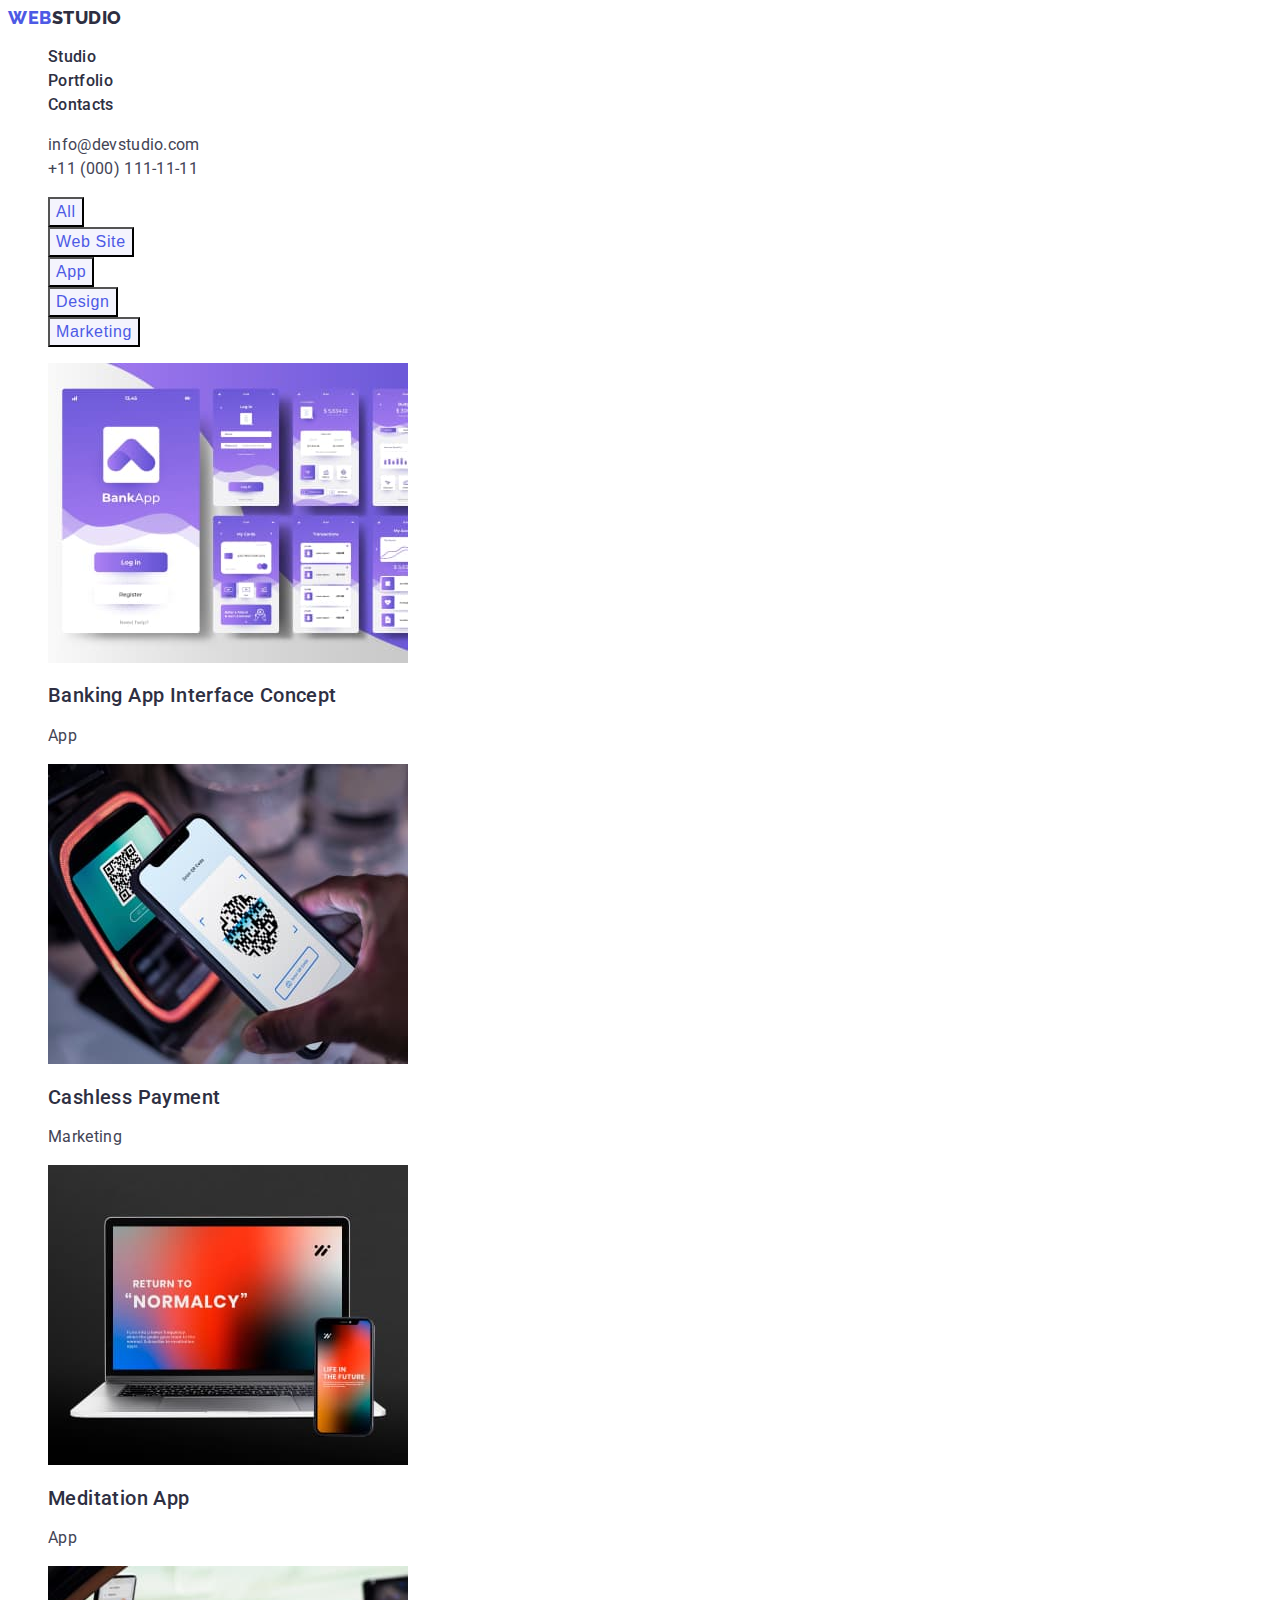
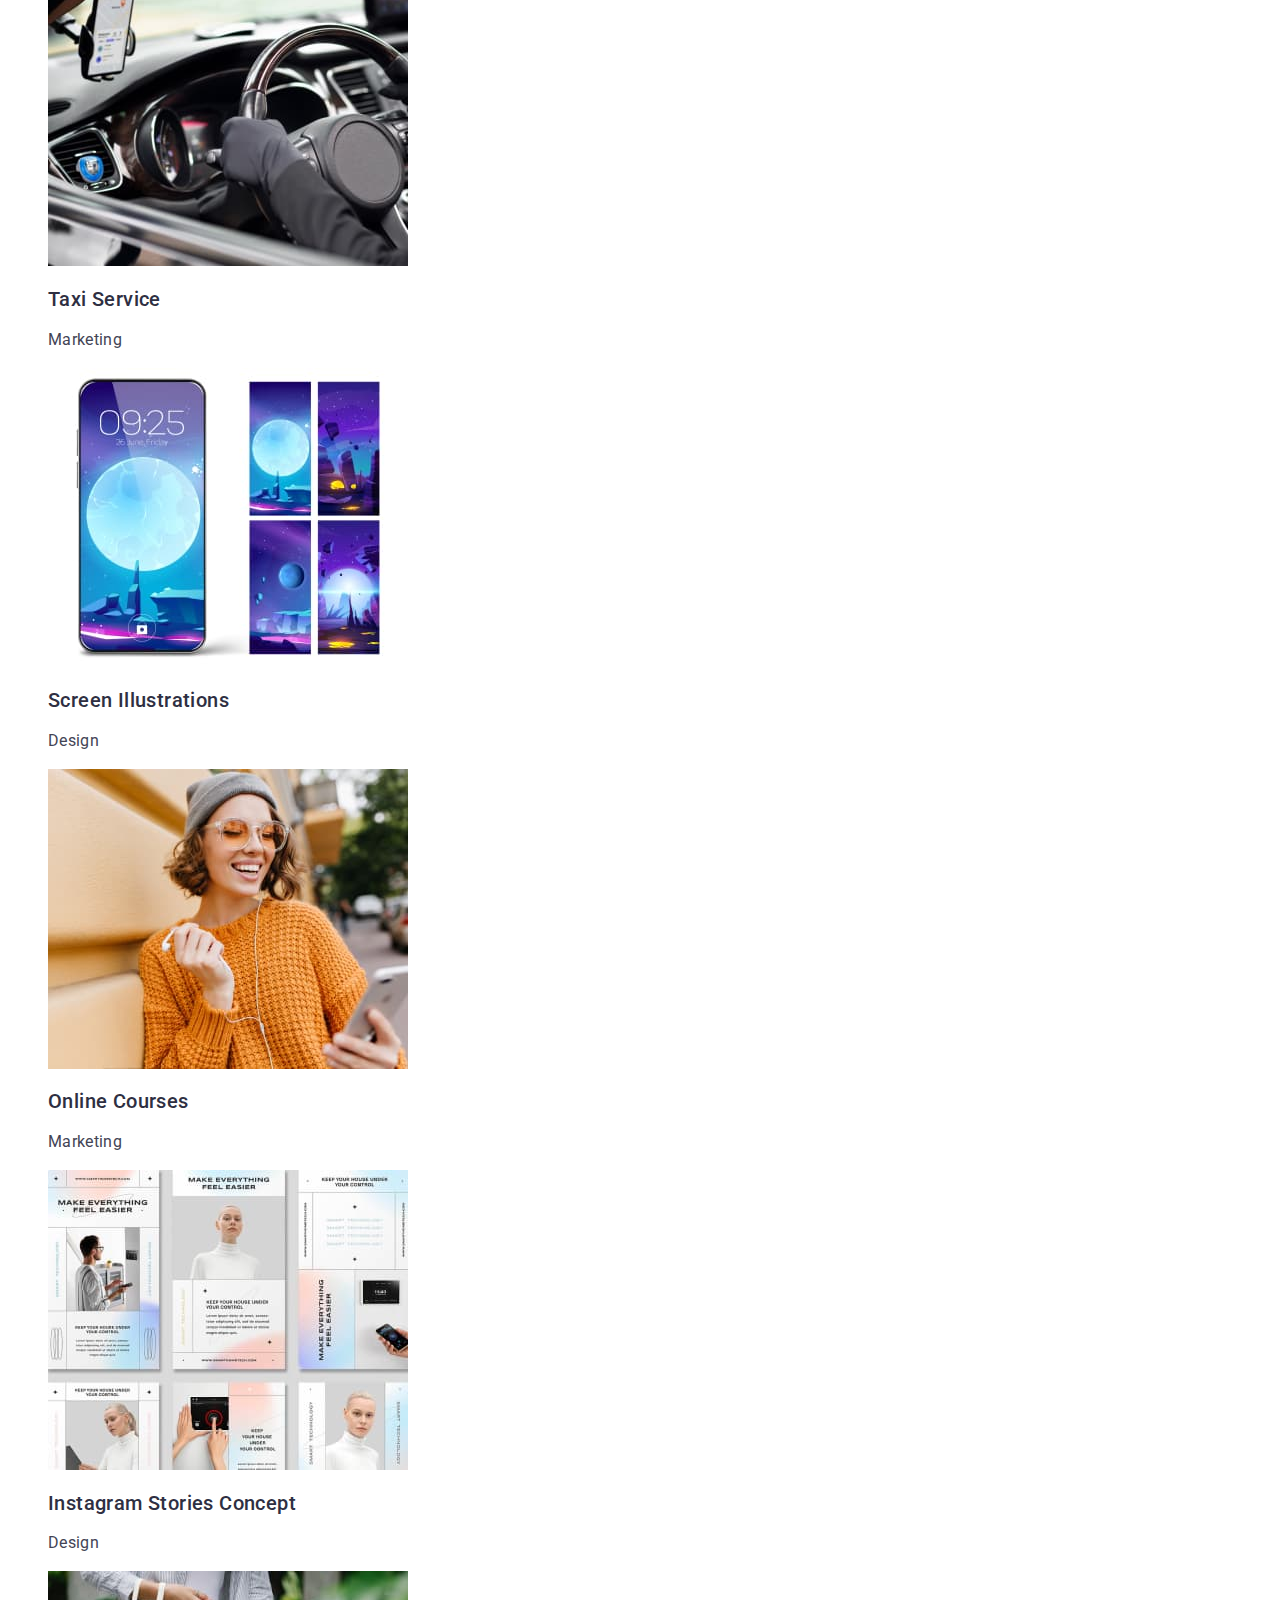
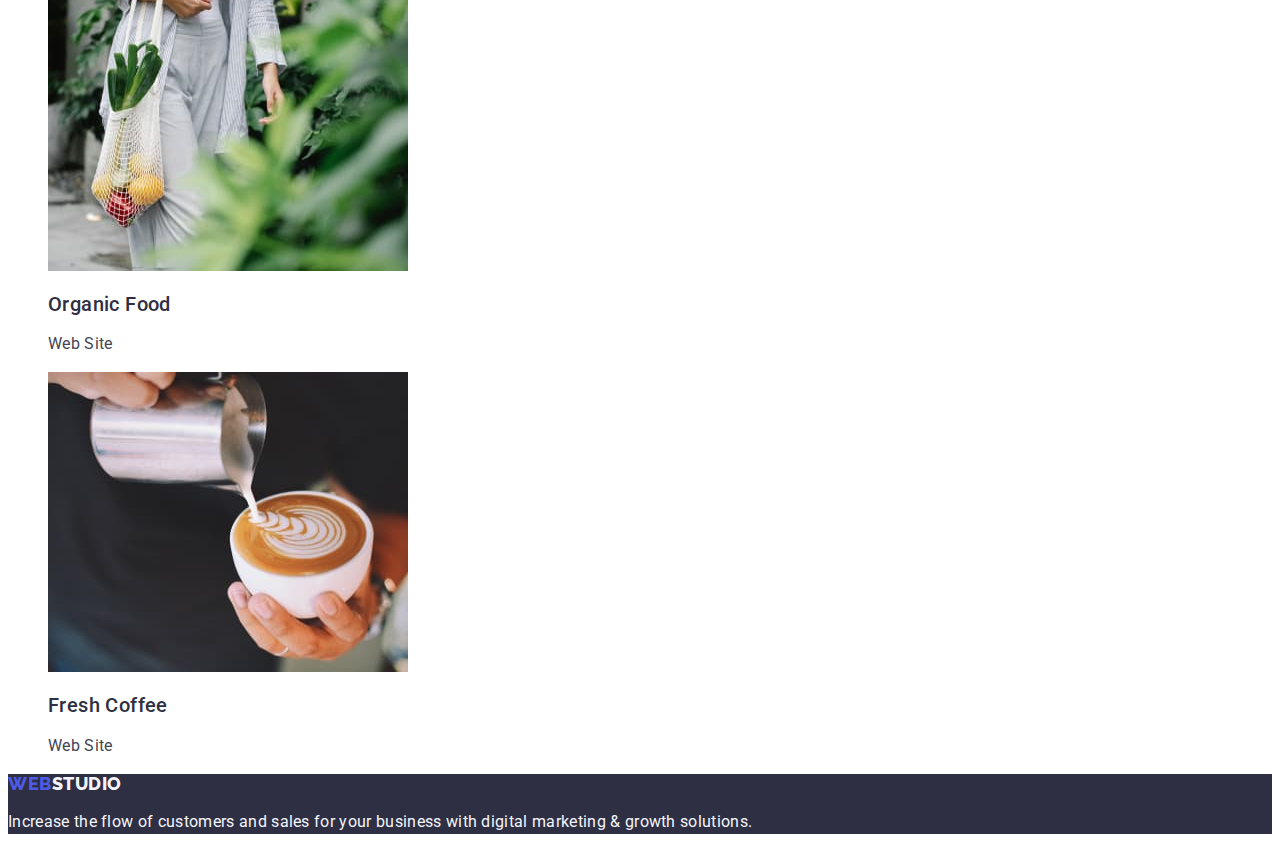
==== portfolio.html @ c23f11a6 "add portfolio and styles" ====
<!DOCTYPE html>
<html lang="en">
  <head>
    <meta charset="UTF-8" />
    <meta http-equiv="X-UA-Compatible" content="IE=edge" />
    <meta name="viewport" content="width=device-width, initial-scale=1.0" />
    <title>Portfolio</title>
    <link rel="preconnect" href="https://fonts.googleapis.com" />
    <link rel="preconnect" href="https://fonts.gstatic.com" crossorigin />
    <link
      href="https://fonts.googleapis.com/css2?family=Raleway:wght@800&family=Roboto:wght@400;500;700&display=swap"
      rel="stylesheet"
    />
    <link rel="stylesheet" href="./styles/styles.css" />
  </head>
  <body>
    <!-- Header -->
    <header class="page-header">
      <a class="logo link" href="./index.html">
        <span class="logo-web">Web</span> Studio</a
      >

      <nav>
        <ul class="menu list">
          <li class="menu-item">
            <a class="menu-link link" href="./index.html">Studio</a>
          </li>
          <li class="menu list">
            <a class="menu-link link" href="./portfolio.html">Portfolio</a>
          </li>
          <li class="menu list">
            <a class="menu-link link" href="">Contacts</a>
          </li>
        </ul>
      </nav>

      <address>
        <ul class="contact list">
          <li class="contact-item">
            <a class="contact-link link" href="mailto:info@devstudio.com"
              >info@devstudio.com</a
            >
          </li>
          <li class="contact-item">
            <a class="contact-link link" href="tel:+110001111111"
              >+11 (000) 111-11-11</a
            >
          </li>
        </ul>
      </address>
    </header>

    <!-- Main -->
    <main>
      <section class="project">
        <h1 hidden>Galery of projects</h1>
        <ul class="project-filter list">
          <li><button class="filter-button" type="button">All</button></li>
          <li><button class="filter-button" type="button">Web Site</button></li>
          <li><button class="filter-button" type="button">App</button></li>
          <li><button class="filter-button" type="button">Design</button></li>
          <li>
            <button class="filter-button" type="button">Marketing</button>
          </li>
        </ul>
        <ul class="project-list list">
          <li class="project-item">
            <img
              src="./images/pf-banking-app.jpg"
              alt="app design  on one page"
            />
            <h2 class="project-subtitle subtitle">
              Banking App Interface Concept
            </h2>
            <p class="project-text text">App</p>
          </li>
          <li class="project-item">
            <img
              src="./images/pf-cachless-payment.jpg"
              alt="payment using phone"
            />
            <h2 class="project-subtitle subtitle">Cashless Payment</h2>
            <p class="project-text text">Marketing</p>
          </li>
          <li class="project-item">
            <img
              src="./images/pf-meditation-app.jpg"
              alt="laptop and phone with the same app"
            />
            <h2 class="project-subtitle subtitle">Meditation App</h2>
            <p class="project-text text">App</p>
          </li>
          <li>
            <img src="./images/pf-taxi-service.jpg" alt="man driving car" />
            <h2 class="project-subtitle subtitle">Taxi Service</h2>
            <p class="project-text text">Marketing</p>
          </li>
          <li class="project-item">
            <img
              src="./images/pf-screen-illustrations.jpg"
              alt="phone with alternative screens"
            />
            <h2 class="project-subtitle subtitle">Screen Illustrations</h2>
            <p class="project-text text">Design</p>
          </li>
          <li class="project-item">
            <img
              src="./images/pf-online-courses.jpg"
              alt="girl talk on a video call"
            />
            <h2 class="project-subtitle subtitle">Online Courses</h2>
            <p class="project-text text">Marketing</p>
          </li>
          <li class="project-item">
            <img
              src="./images/pf-stories-concept.jpg"
              alt=" different app pages"
            />
            <h2 class="project-subtitle subtitle">Instagram Stories Concept</h2>
            <p class="project-text text">Design</p>
          </li>
          <li class="project-item">
            <img
              src="./images/pf-organic-food.jpg"
              alt="woman with a bag with fruits and vegetables"
            />
            <h2 class="project-subtitle subtitle">Organic Food</h2>
            <p class="project-text text">Web Site</p>
          </li>
          <li class="project-item">
            <img
              src="./images/pf-fresh-coffee.jpg"
              alt="pooring the milk in a cup of coffee"
            />
            <h2 class="project-subtitle subtitle">Fresh Coffee</h2>
            <p class="project-text text">Web Site</p>
          </li>
        </ul>
      </section>
    </main>

    <!-- Footer -->
    <footer class="page-footer">
      <a class="logo-footer link" href="./index.html">
        <span class="logo-web">Web</span> Studio</a
      >
      <p class="footer-text">
        Increase the flow of customers and sales for your business with digital
        marketing &amp; growth solutions.
      </p>
    </footer>
  </body>
</html>
---- styles/styles.css ----
:root {
  --white-color: #ffffff;
  --secondary-white-color: #f4f4fd;
  --main-color: #2e2f42;
  --font-color: #434455;
  --active-color: #4d5ae5;
  --pressed-state: #404bbf;
}

/* Common */

body {
  font-family: "Roboto", sans-serif;
  color: var(--font-color);
  background-color: var(--white-color);
}

.list {
  list-style: none;
}

.link {
  text-decoration: none;
}

/* Header */
.logo {
  font-family: "Raleway", sans-serif;
  font-style: normal;
  font-weight: 800;
  font-size: 18px;
  line-height: 1.16;
  display: flex;
  align-items: center;
  letter-spacing: 0.03em;
  text-transform: uppercase;
  color: var(--main-color);
}
.logo-web {
  color: var(--active-color);
}

.menu-link {
  font-weight: 500;
  font-size: 16px;
  line-height: 1.5;
  letter-spacing: 0.02em;
  color: var(--main-color);
}
.contact-link {
  font-style: normal;
  font-weight: 400;
  font-size: 16px;
  line-height: 1.5;
  letter-spacing: 0.02em;
  color: var(--font-color);
}

.menu-link:hover,
.menu-link:focus,
.contact-link:hover,
.contact-link:focus {
  color: var(--pressed-state);
}

/* Footer */
.page-footer {
  background-color: var(--main-color);
}

.logo-footer {
  font-family: "Raleway", sans-serif;
  font-style: normal;
  font-weight: 800;
  font-size: 18px;
  line-height: 1.16;
  display: flex;
  align-items: center;
  letter-spacing: 0.03em;
  text-transform: uppercase;
  color: var(--secondary-white-color);
}

.footer-text {
  font-weight: 400;
  font-size: 16px;
  line-height: 1.5;
  letter-spacing: 0.02em;
  color: var(--secondary-white-color);
}

/* Index.html */

.hero {
  background-color: var(--main-color);
}

.page-title {
  font-size: 56px;
  line-height: 1.07;
  text-align: center;
  letter-spacing: 0.02em;
  color: var(--white-color);
}

.hero-button {
  background-color: var(--active-color);
  font-weight: 500;
  font-size: 16px;
  line-height: 1.5;
  display: flex;
  align-items: center;
  letter-spacing: 0.04em;
  color: var(--white-color);
  cursor: pointer;
}

.hero-button:hover,
.hero-button:focus {
  background-color: var(--pressed-state);
}

.section-title {
  font-size: 36px;
  line-height: 1.11;
  text-align: center;
  letter-spacing: 0.02em;
  text-transform: capitalize;
  color: var(--main-color);
}

.subtitle {
  font-weight: 500;
  font-size: 20px;
  line-height: 1.2;
  letter-spacing: 0.02em;
  color: var(--main-color);
}

.text {
  line-height: 1.5;
  letter-spacing: 0.02em;
}

.team {
  background-color: var(--secondary-white-color);
}
.team-subtitle {
  text-align: center;
}

.team-text {
  text-align: center;
}

/* Portfolio */

.filter-button {
  font-weight: 500;
  font-size: 16px;
  line-height: 1.5;
  display: flex;
  align-items: center;
  text-align: center;
  letter-spacing: 0.04em;
  color: var(--active-color);
  background-color: var(--secondary-white-color);
}

.filter-button:hover,
.filter-button:focus {
  background-color: var(--active-color);
  color: var(--white-color);
  cursor: pointer;
}
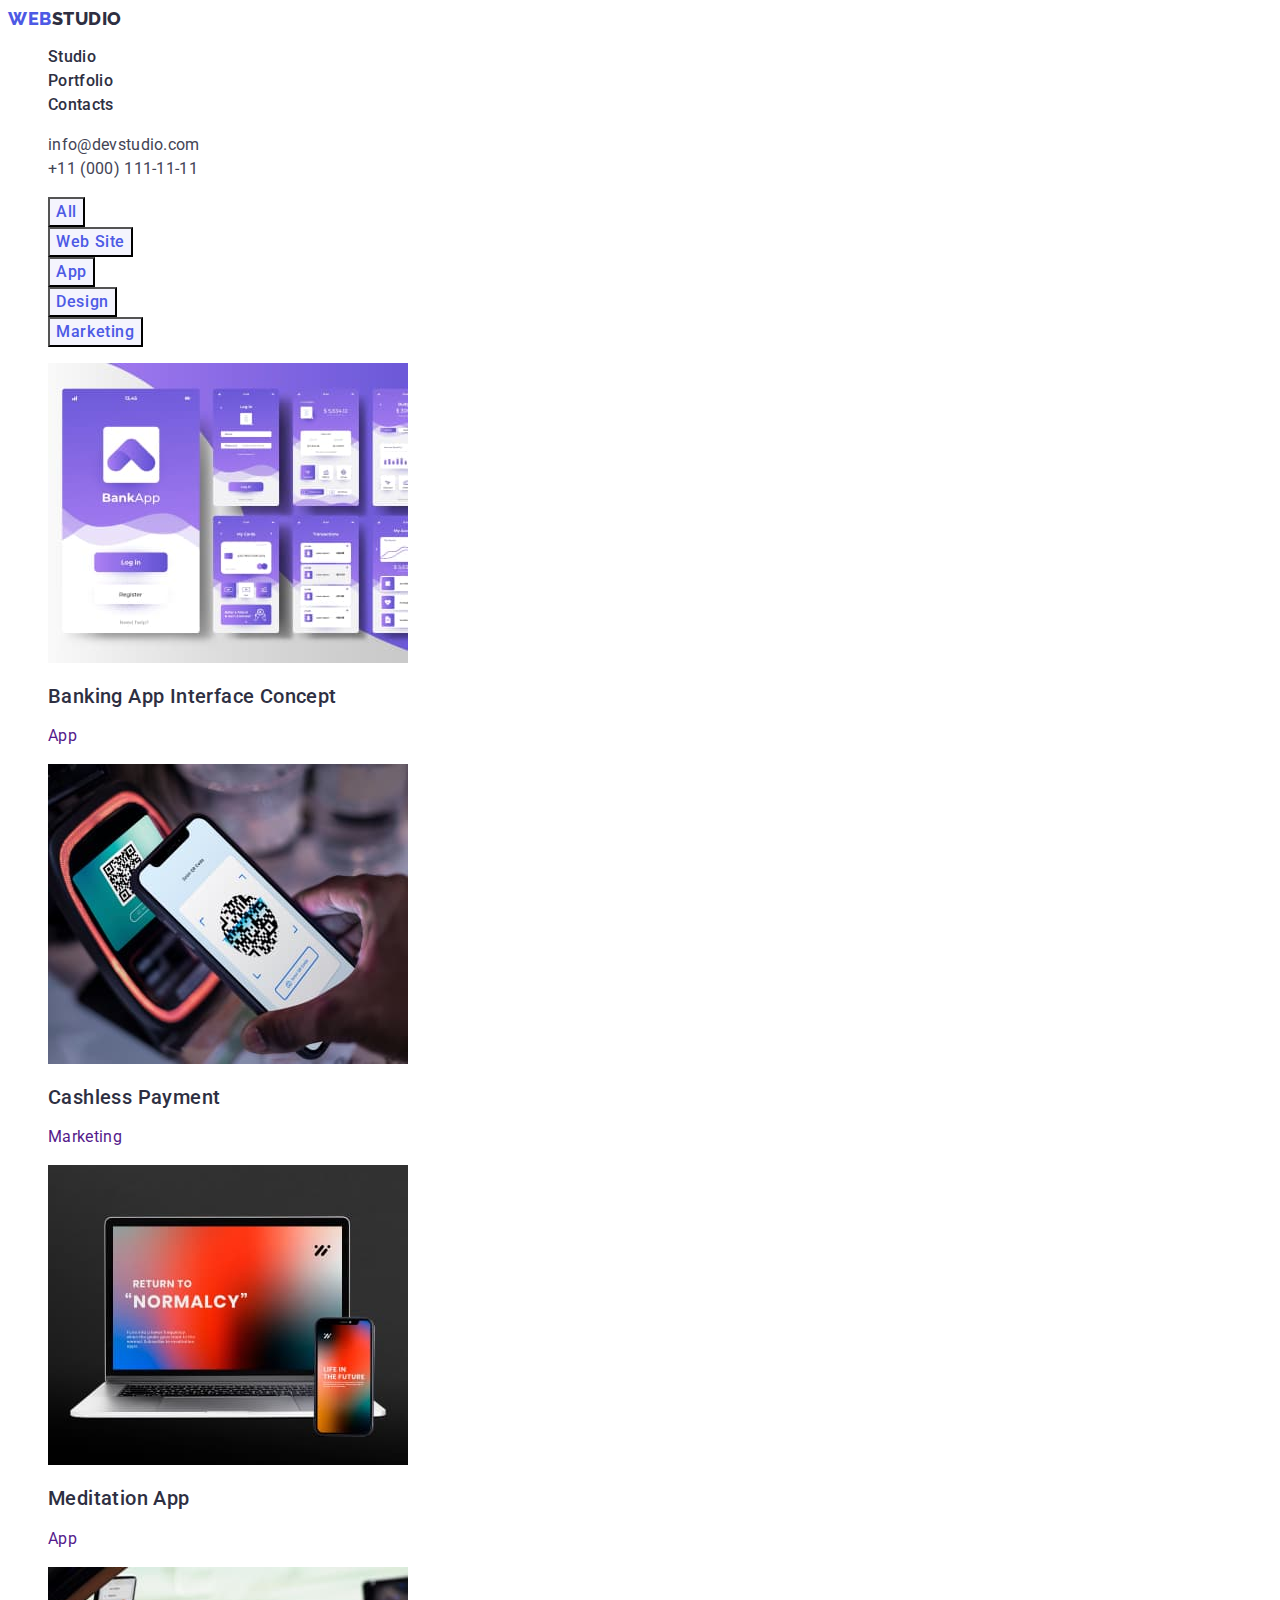
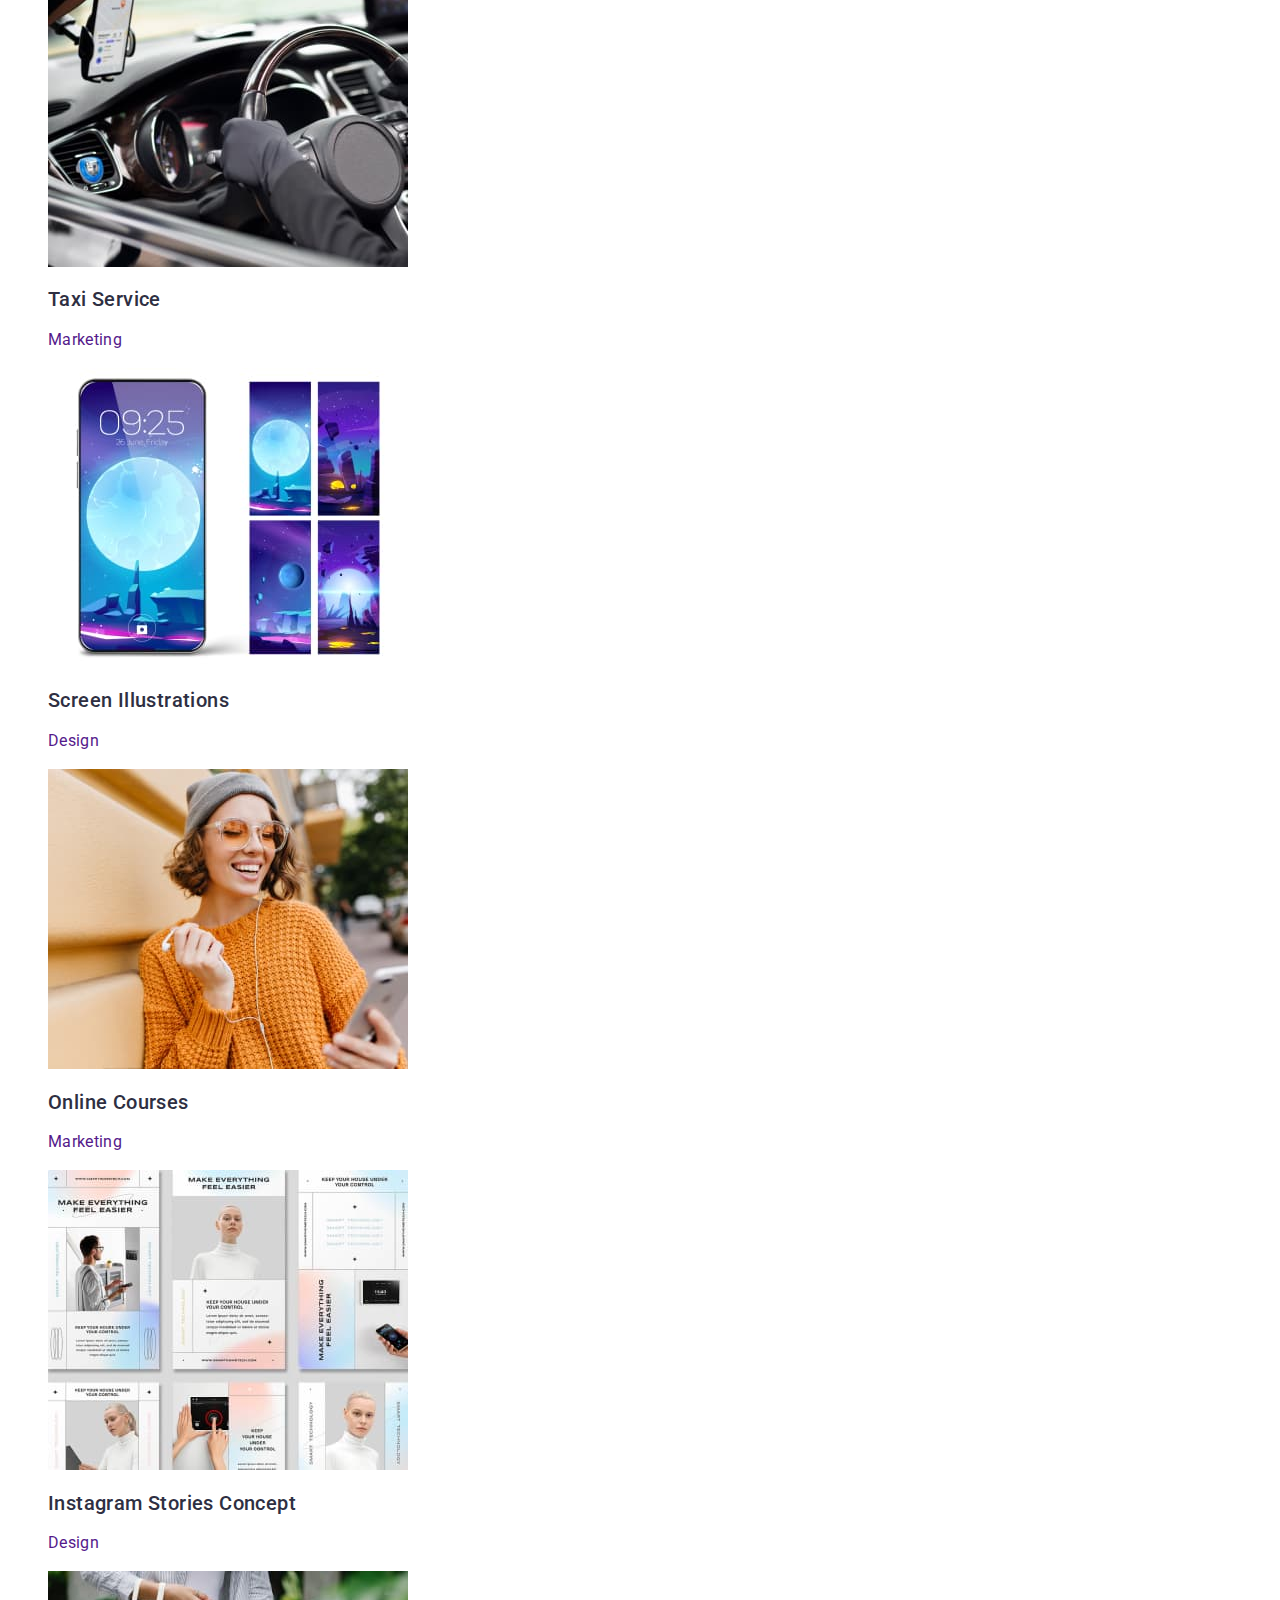
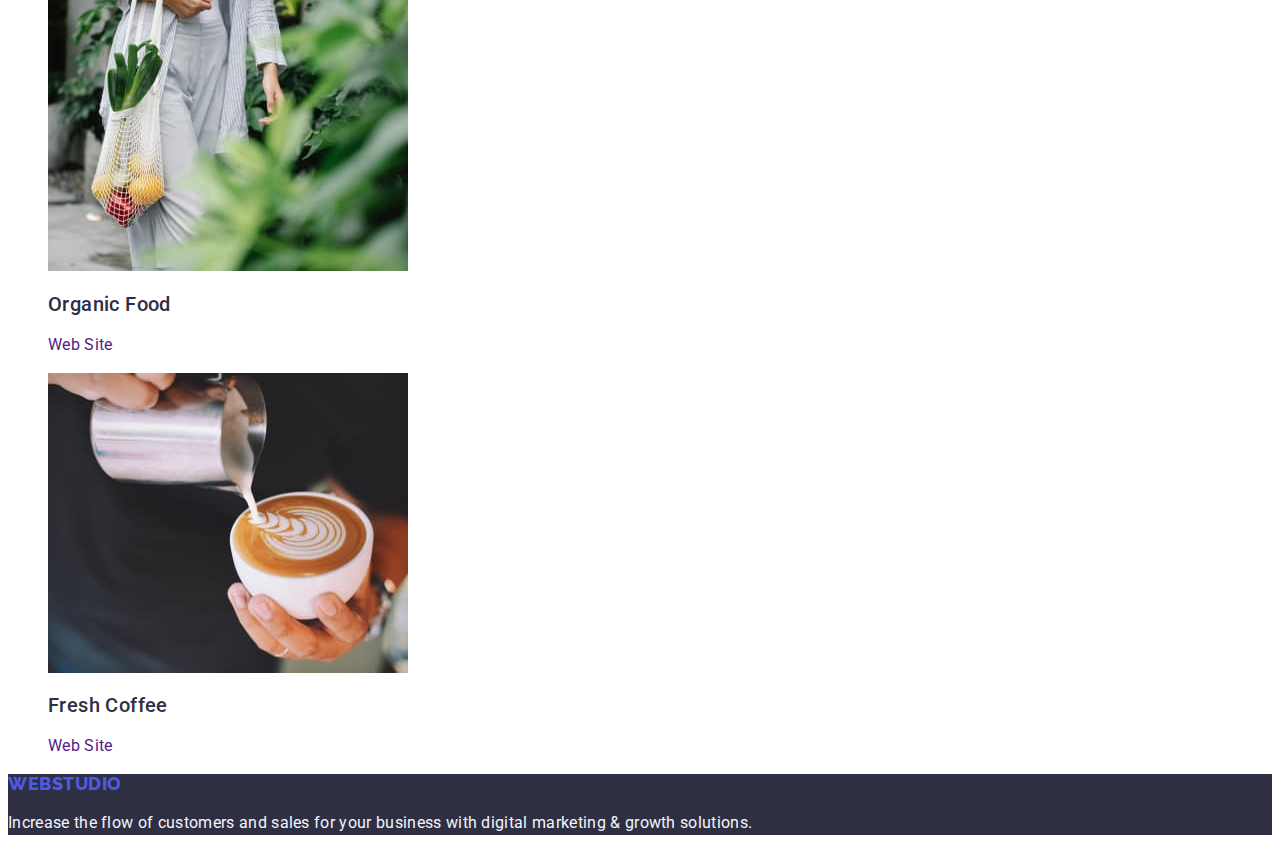
==== commit c12b8a65: "Modified" ====
--- a/portfolio.html
+++ b/portfolio.html
@@ -11,13 +11,14 @@
       href="https://fonts.googleapis.com/css2?family=Raleway:wght@800&family=Roboto:wght@400;500;700&display=swap"
       rel="stylesheet"
     />
-    <link rel="stylesheet" href="./styles/styles.css" />
+    <link rel="stylesheet" href="./css/styles.css" />
   </head>
   <body>
     <!-- Header -->
     <header class="page-header">
       <a class="logo link" href="./index.html">
-        <span class="logo-web">Web</span> Studio</a
+        web
+        <span class="logo-studio">Studio</span> </a
       >
 
       <nav>
@@ -34,7 +35,7 @@
         </ul>
       </nav>
 
-      <address>
+      <address class="contact-info">
         <ul class="contact list">
           <li class="contact-item">
             <a class="contact-link link" href="mailto:info@devstudio.com"
@@ -65,6 +66,7 @@
         </ul>
         <ul class="project-list list">
           <li class="project-item">
+            <a class="link" href="">
             <img
               src="./images/pf-banking-app.jpg"
               alt="app design  on one page"
@@ -73,68 +75,69 @@
               Banking App Interface Concept
             </h2>
             <p class="project-text text">App</p>
-          </li>
-          <li class="project-item">
+          </a>
+        </li>
+          <li class="project-item"> <a class="link" href="">
             <img
               src="./images/pf-cachless-payment.jpg"
               alt="payment using phone"
             />
             <h2 class="project-subtitle subtitle">Cashless Payment</h2>
             <p class="project-text text">Marketing</p>
-          </li>
-          <li class="project-item">
+          </a></li>
+          <li class="project-item"> <a class="link" href="">
             <img
               src="./images/pf-meditation-app.jpg"
               alt="laptop and phone with the same app"
             />
             <h2 class="project-subtitle subtitle">Meditation App</h2>
             <p class="project-text text">App</p>
-          </li>
-          <li>
+          </a></li>
+          <li class="project-item"> <a class="link" href="">
             <img src="./images/pf-taxi-service.jpg" alt="man driving car" />
             <h2 class="project-subtitle subtitle">Taxi Service</h2>
             <p class="project-text text">Marketing</p>
-          </li>
-          <li class="project-item">
+          </a></li>
+          <li class="project-item"> <a class="link" href="">
             <img
               src="./images/pf-screen-illustrations.jpg"
               alt="phone with alternative screens"
             />
             <h2 class="project-subtitle subtitle">Screen Illustrations</h2>
             <p class="project-text text">Design</p>
-          </li>
-          <li class="project-item">
+          </a></li>
+          <li class="project-item"> <a class="link" href="">
             <img
               src="./images/pf-online-courses.jpg"
               alt="girl talk on a video call"
             />
             <h2 class="project-subtitle subtitle">Online Courses</h2>
             <p class="project-text text">Marketing</p>
-          </li>
-          <li class="project-item">
+          </a></li>
+          <li class="project-item"> <a class="link" href="">
             <img
               src="./images/pf-stories-concept.jpg"
               alt=" different app pages"
             />
             <h2 class="project-subtitle subtitle">Instagram Stories Concept</h2>
             <p class="project-text text">Design</p>
-          </li>
-          <li class="project-item">
+          </a></li>
+          <li class="project-item"> <a class="link" href="">
             <img
               src="./images/pf-organic-food.jpg"
               alt="woman with a bag with fruits and vegetables"
             />
             <h2 class="project-subtitle subtitle">Organic Food</h2>
             <p class="project-text text">Web Site</p>
-          </li>
-          <li class="project-item">
+          </a></li>
+          <li class="project-item"><a class="link" href="">
             <img
               src="./images/pf-fresh-coffee.jpg"
               alt="pooring the milk in a cup of coffee"
             />
             <h2 class="project-subtitle subtitle">Fresh Coffee</h2>
             <p class="project-text text">Web Site</p>
-          </li>
+          </a></li>
         </ul>
       </section>
     </main>
--- a/css/styles.css
+++ b/css/styles.css
@@ -0,0 +1,182 @@
+:root {
+  --white-color: #ffffff;
+  --secondary-white-color: #f4f4fd;
+  --main-color: #2e2f42;
+  --font-color: #434455;
+  --active-color: #4d5ae5;
+  --pressed-state: #404bbf;
+}
+
+/* Common */
+
+body {
+  font-family: "Roboto", sans-serif;
+  color: var(--font-color);
+  background-color: var(--white-color);
+}
+
+.list {
+  list-style: none;
+}
+
+.link {
+  text-decoration: none;
+}
+
+/* Header */
+.logo {
+  font-family: "Raleway", sans-serif;
+  font-style: normal;
+  font-weight: 800;
+  font-size: 18px;
+  line-height: 1.17;
+  display: flex;
+  align-items: center;
+  letter-spacing: 0.03em;
+  text-transform: uppercase;
+  color: var(--active-color);
+}
+.logo-studio {
+  color: var(--main-color);
+}
+
+.menu-link {
+  font-weight: 500;
+  font-size: 16px;
+  line-height: 1.5;
+  letter-spacing: 0.02em;
+  color: var(--main-color);
+}
+.contact-info {
+  font-style: normal;
+}
+.contact-link {
+  font-weight: 400;
+  font-size: 16px;
+  line-height: 1.5;
+  letter-spacing: 0.02em;
+  color: var(--font-color);
+}
+
+.menu-link:hover,
+.menu-link:focus,
+.contact-link:hover,
+.contact-link:focus {
+  color: var(--pressed-state);
+}
+
+/* Footer */
+.page-footer {
+  background-color: var(--main-color);
+}
+
+.logo-footer {
+  font-family: "Raleway", sans-serif;
+  font-style: normal;
+  font-weight: 800;
+  font-size: 18px;
+  line-height: 1.16;
+  display: flex;
+  align-items: center;
+  letter-spacing: 0.03em;
+  text-transform: uppercase;
+  color: var(--active-color);}
+
+  .logo-footer-studio {
+    color:var(--secondary-white-color);
+  }
+
+.footer-text {
+  font-weight: 400;
+  font-size: 16px;
+  line-height: 1.5;
+  letter-spacing: 0.02em;
+  color: var(--secondary-white-color);
+}
+
+/* Index.html */
+
+.hero {
+  background-color: var(--main-color);
+}
+
+.page-title {
+  font-size: 56px;
+  line-height: 1.07;
+  text-align: center;
+  letter-spacing: 0.02em;
+  color: var(--white-color);
+}
+
+.hero-button {
+  font-family: "Roboto", sans-serif;
+  background-color: var(--active-color);
+  font-weight: 500;
+  font-size: 16px;
+  line-height: 1.5;
+  display: flex;
+  align-items: center;
+  letter-spacing: 0.04em;
+  color: var(--white-color);
+  cursor: pointer;
+}
+
+.hero-button:hover,
+.hero-button:focus {
+  background-color: var(--pressed-state);
+}
+
+.section-title {
+  font-size: 36px;
+  line-height: 1.11;
+  text-align: center;
+  letter-spacing: 0.02em;
+  text-transform: capitalize;
+  color: var(--main-color);
+}
+
+.subtitle {
+  font-weight: 500;
+  font-size: 20px;
+  line-height: 1.2;
+  letter-spacing: 0.02em;
+  color: var(--main-color);
+}
+
+.text {
+  line-height: 1.5;
+  letter-spacing: 0.02em;
+}
+
+.team {
+  background-color: var(--secondary-white-color);
+}
+.team-subtitle {
+  text-align: center;
+}
+
+.team-text {
+  text-align: center;
+}
+
+/* Portfolio */
+
+.filter-button {
+  font-family: inherit;
+  font-weight: 500;
+  font-size: 16px;
+  line-height: 1.5;
+  display: flex;
+  align-items: center;
+  text-align: center;
+  letter-spacing: 0.04em;
+  color: var(--active-color);
+  background-color: var(--secondary-white-color);
+}
+
+.filter-button:hover,
+.filter-button:focus {
+  background-color: var(--pressed-state);
+  color: var(--white-color);
+  cursor: pointer;
+}
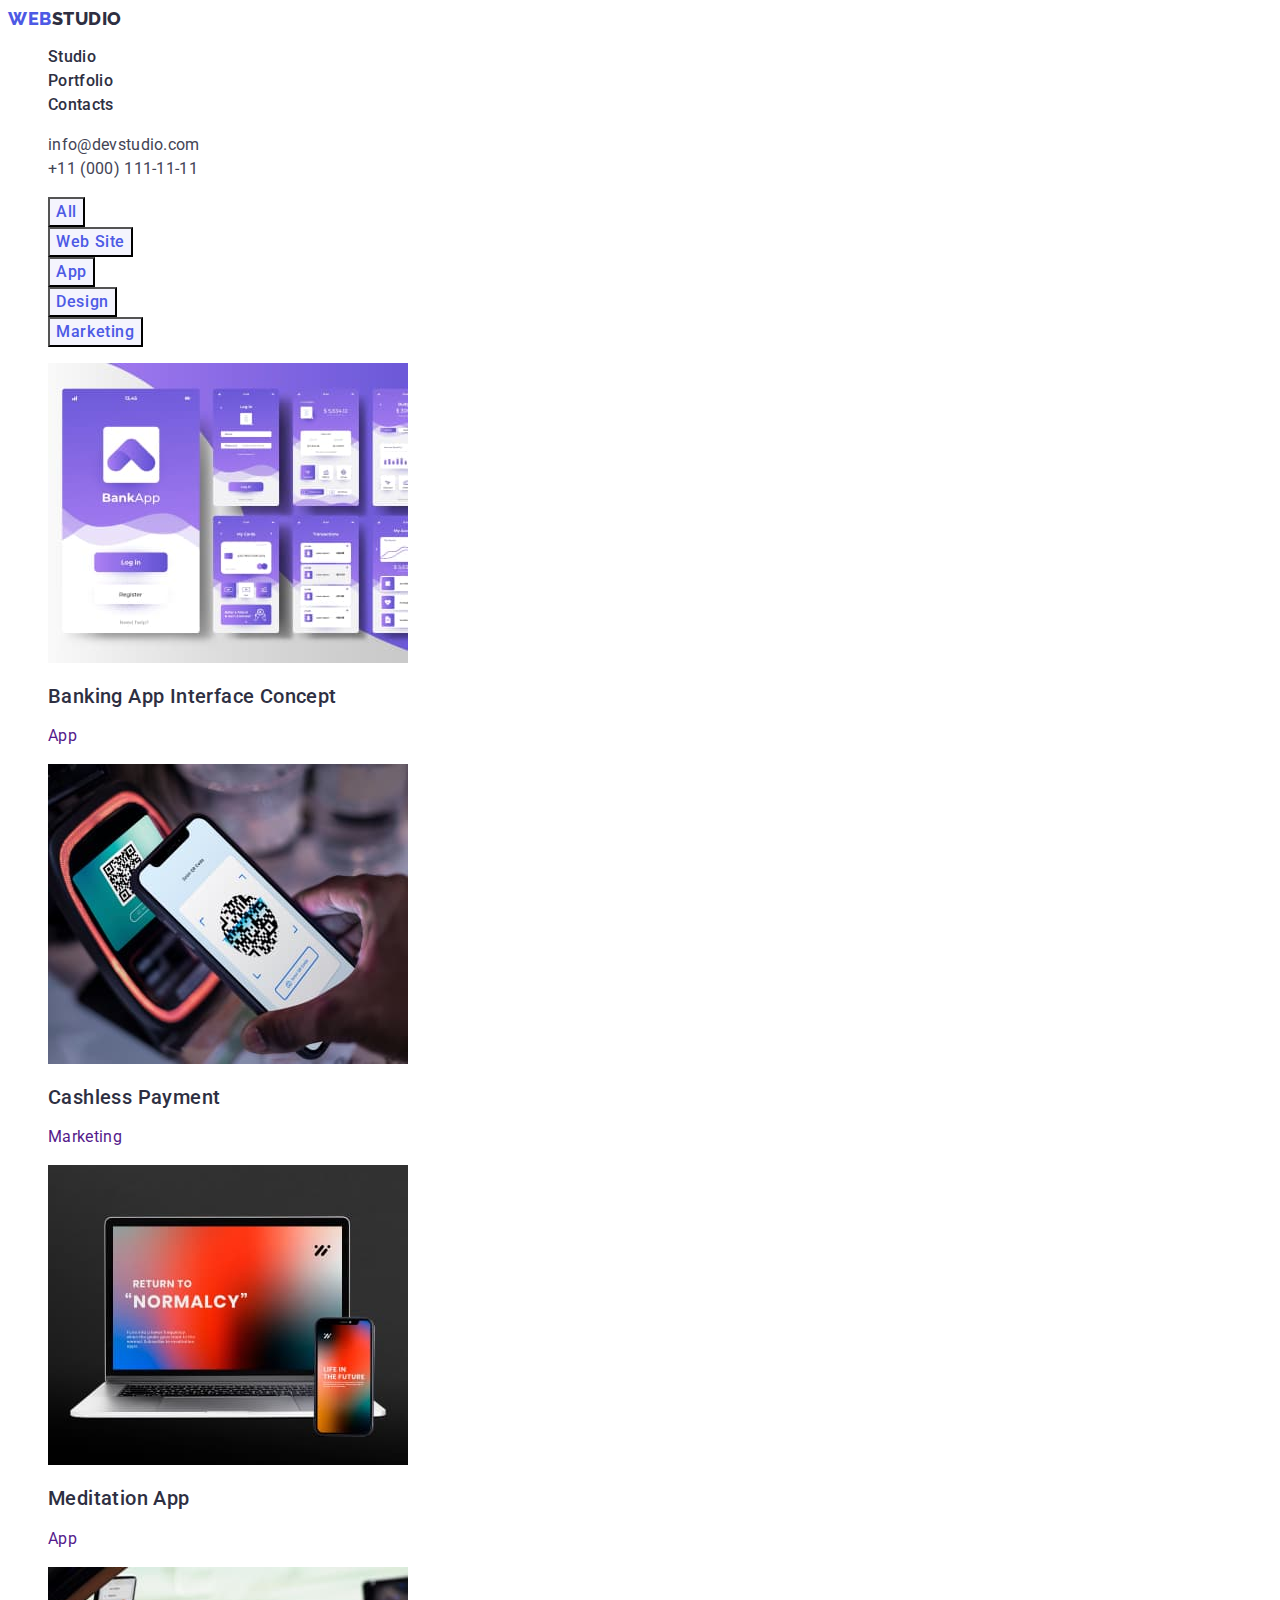
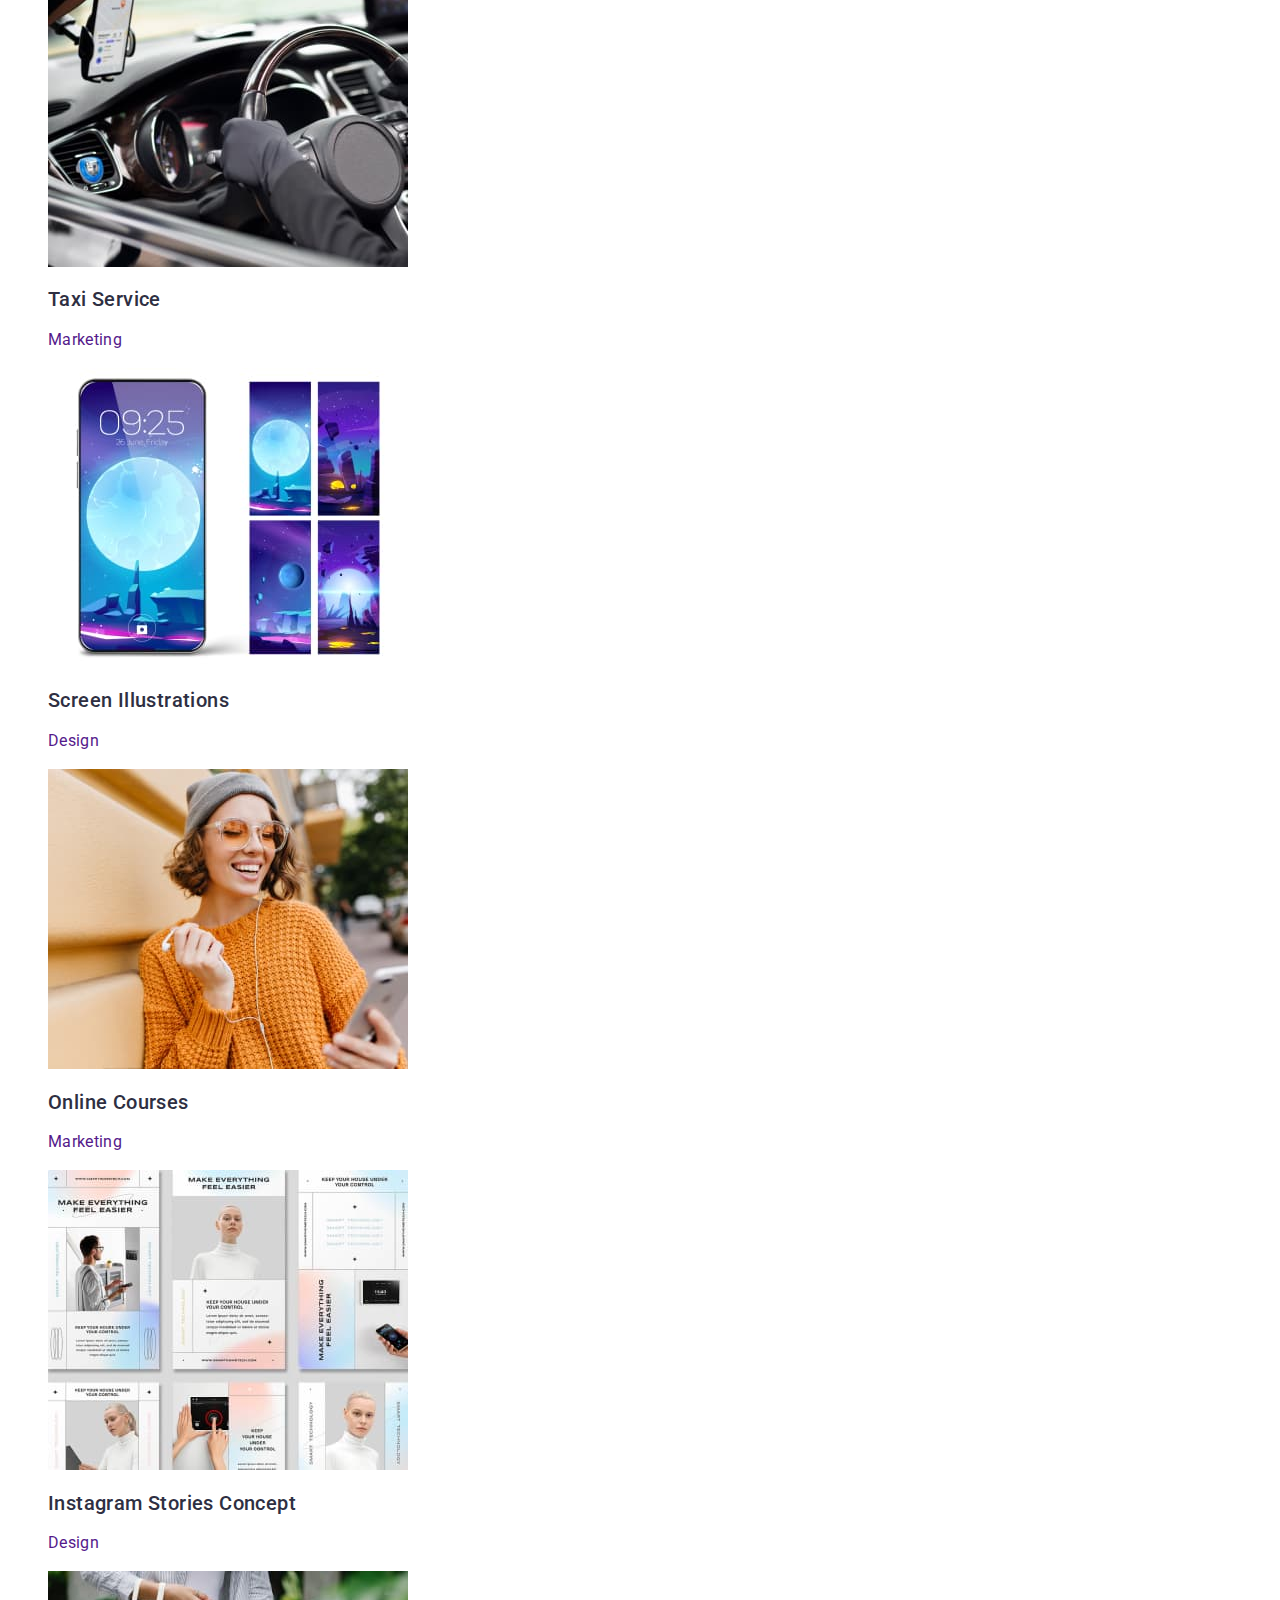
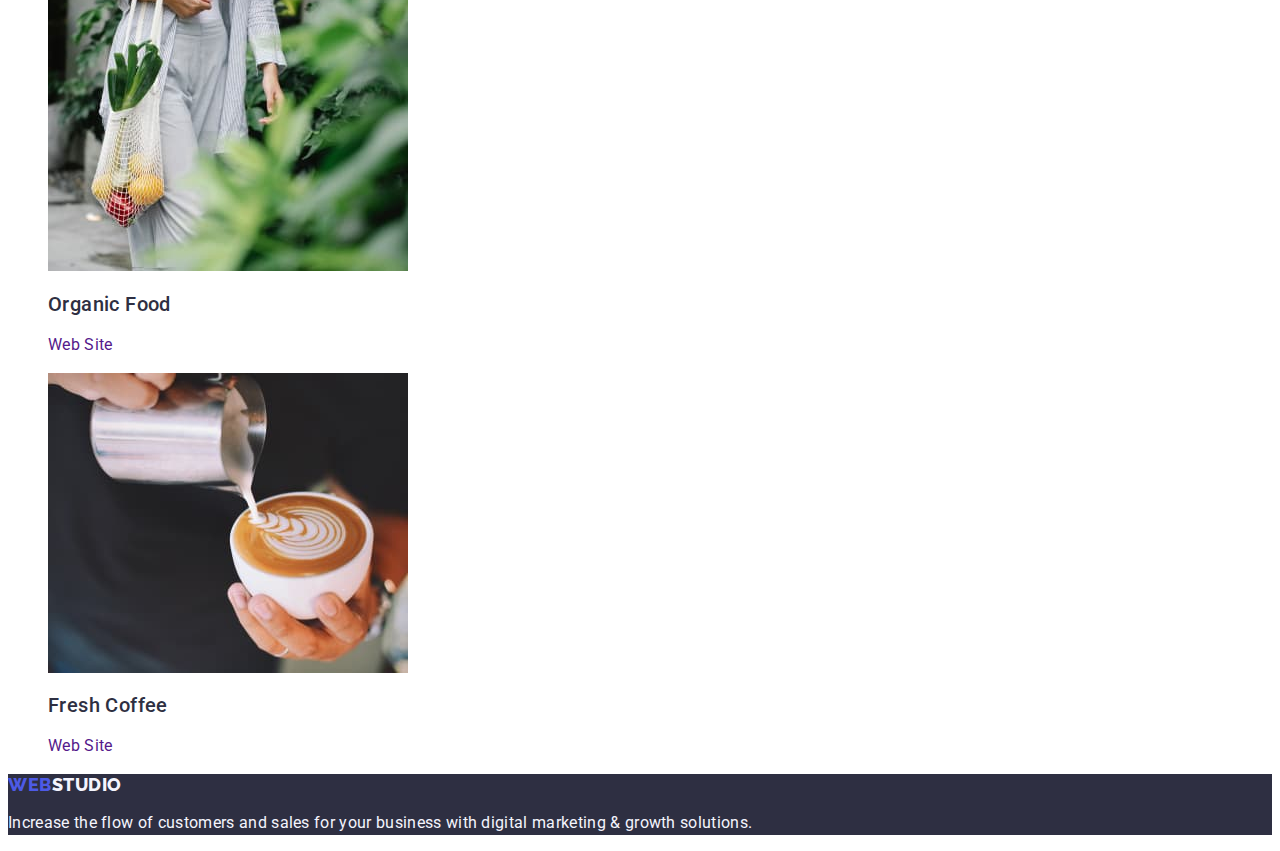
==== commit 1f01e44d: "Changes" ====
--- a/portfolio.html
+++ b/portfolio.html
@@ -16,25 +16,23 @@
   <body>
     <!-- Header -->
     <header class="page-header">
-      <a class="logo link" href="./index.html">
-        web
-        <span class="logo-studio">Studio</span> </a
-      >
-
-      <nav>
+      <nav class="page-nav">
+        <a class="logo link" href="./index.html">web
+          <span class="logo-studio">Studio</span> </a
+        >
         <ul class="menu list">
           <li class="menu-item">
             <a class="menu-link link" href="./index.html">Studio</a>
           </li>
-          <li class="menu list">
+          <li class="menu-item">
             <a class="menu-link link" href="./portfolio.html">Portfolio</a>
           </li>
-          <li class="menu list">
+          <li class="menu-item">
             <a class="menu-link link" href="">Contacts</a>
           </li>
         </ul>
       </nav>
-
+    
       <address class="contact-info">
         <ul class="contact list">
           <li class="contact-item">
@@ -50,7 +48,6 @@
         </ul>
       </address>
     </header>
-
     <!-- Main -->
     <main>
       <section class="project">
@@ -144,8 +141,8 @@
 
     <!-- Footer -->
     <footer class="page-footer">
-      <a class="logo-footer link" href="./index.html">
-        <span class="logo-web">Web</span> Studio</a
+      <a class="logo-footer link" href="./index.html">Web
+        <span class="logo-footer-studio">Studio</span></a
       >
       <p class="footer-text">
         Increase the flow of customers and sales for your business with digital
--- a/css/styles.css
+++ b/css/styles.css
@@ -75,7 +75,7 @@
   font-style: normal;
   font-weight: 800;
   font-size: 18px;
-  line-height: 1.16;
+  line-height: 1.17;
   display: flex;
   align-items: center;
   letter-spacing: 0.03em;
